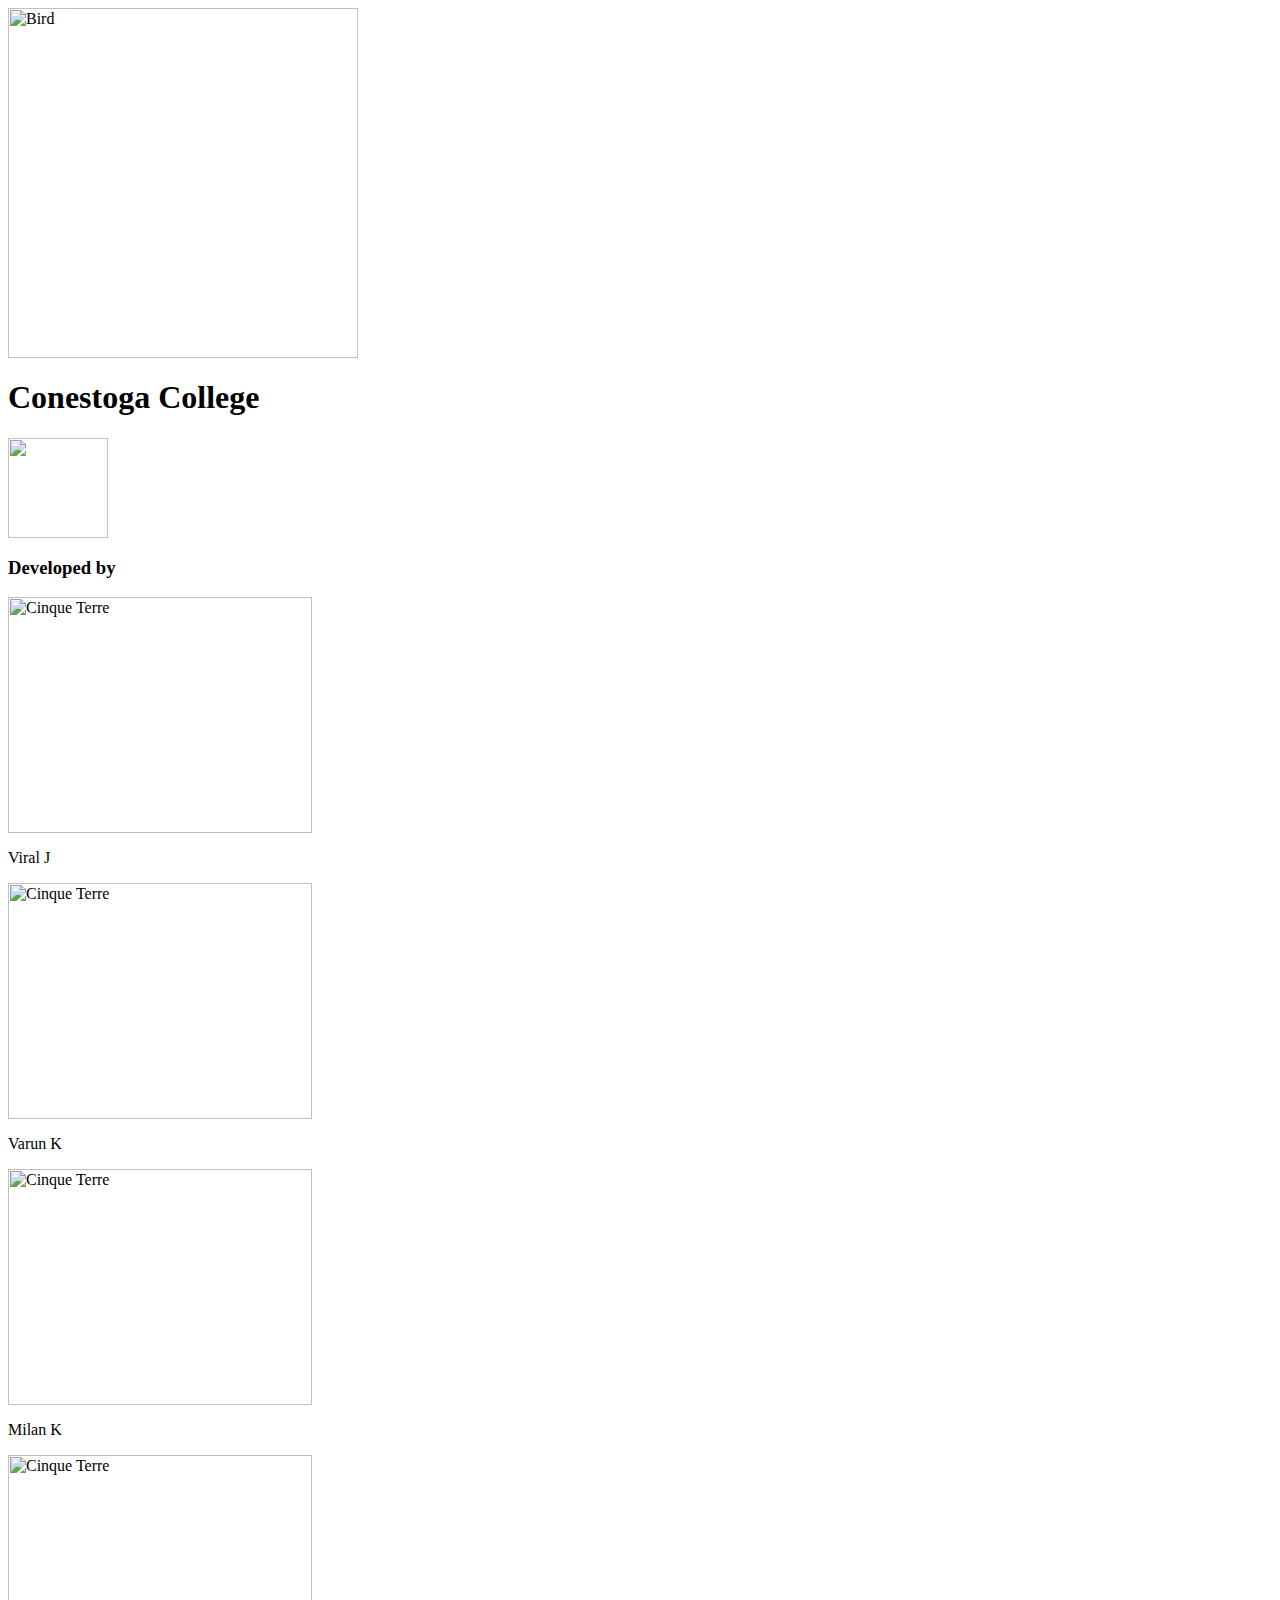
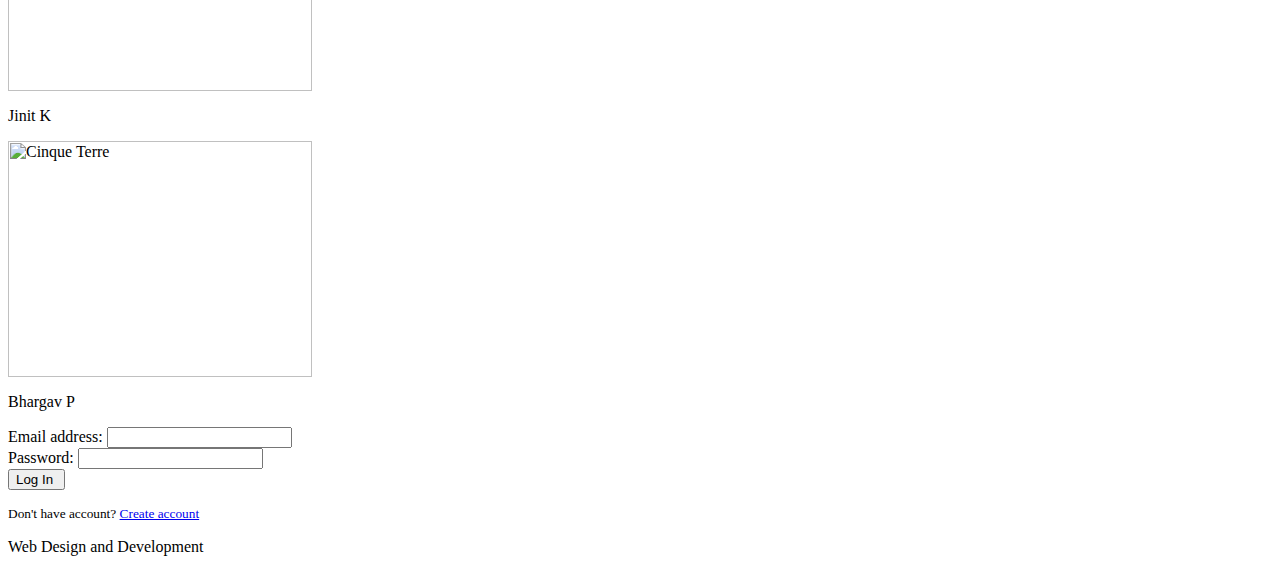
==== index.html @ 510b3731 "simple index.html created" ====
<!DOCTYPE>
<html>
<head>
	<title>Web Design and Development</title>
	<meta charset="utf-8">
  	<meta name="viewport" content="width=device-width, initial-scale=1">
	<link rel="stylesheet" type="text/css" href="css/bootstrap.min.css">
	<link rel="stylesheet" type="text/css" href="css/style.css">
	
	<script type="text/javascript" src="js/custom.js"></script>
</head>
<body>


	<div class="jumbotron container-fluid-header text-center bg-1">
		
		<img src="images/logo/logo.jpg" class="img-responsive img-circle margin" style="display:inline" alt="Bird" width="350" height="350">
		<h1>Conestoga College</h1>
	  	<a href="javascript:void(0)" onclick="scrollToele()"><img src="images/white-arrow-down.png" height="100" width="100"></a>
	</div>
	<div class="jumbotron container-fluid text-center bg-2" id="youridhere">

	  	<h3>Developed by</h3>
	  	<div class="row">
		    <div class="col-lg-2 col-lg-offset-1">
		    	<img src="images/viral.png" class="img-responsive img-circle devUser" alt="Cinque Terre" width="304" height="236">
		    	<p>Viral J</p>
		    </div>
		    <div class="col-lg-2">
		    	<img src="images/varun.png" class="img-responsive img-circle devUser" alt="Cinque Terre" width="304" height="236">	
		    	<p>Varun K</p>
		    </div>
		    <div class="col-lg-2">
		    	<img src="images/milan.png" class="img-responsive img-circle devUser" alt="Cinque Terre" width="304" height="236">	
		    	<p>Milan K</p>
		    </div>
		    <div class="col-lg-2">
		    	<img src="images/jinit.jpg" class="img-responsive img-circle devUser" alt="Cinque Terre" width="304" height="236">	
		    	<p>Jinit K</p>
		    </div>
		    <div class="col-lg-2">
		    	<img src="images/bhargav.png" class="img-responsive img-circle devUser" alt="Cinque Terre" width="304" height="236">
		    	<p>Bhargav P</p>	
		    </div>
		</div>
		
		<div class="container">
			<div class="row">
				
				<div class="col-md-4 col-md-offset-4 text-center">
					<form action="admin/dashboard.html">
					  	<div class="form-group">
					    	<label for="email">Email address:</label>
					    	<input type="text" class="form-control" id="email">
						</div>
						<div class="form-group">
						    <label for="pwd">Password:</label>
						    <input type="password" class="form-control" id="pwd">
						</div>
					  	
					  	<button type="submit" class="btn btn-success btn-radius">Log In&nbsp;<i class="glyphicon glyphicon-log-in"></i></button>
					</form>
					<small>Don't have account? <a href="register.html">Create account</a></small>
				</div>
			
			</div>
			
		</div>

  	</div>
	
 	<footer class="container-fluid bg-4 text-center">
	  <p>Web Design and Development&nbsp;<i class="glyphicon glyphicon-copyright-mark"></i></p> 
	</footer>
  
</body>
</html>
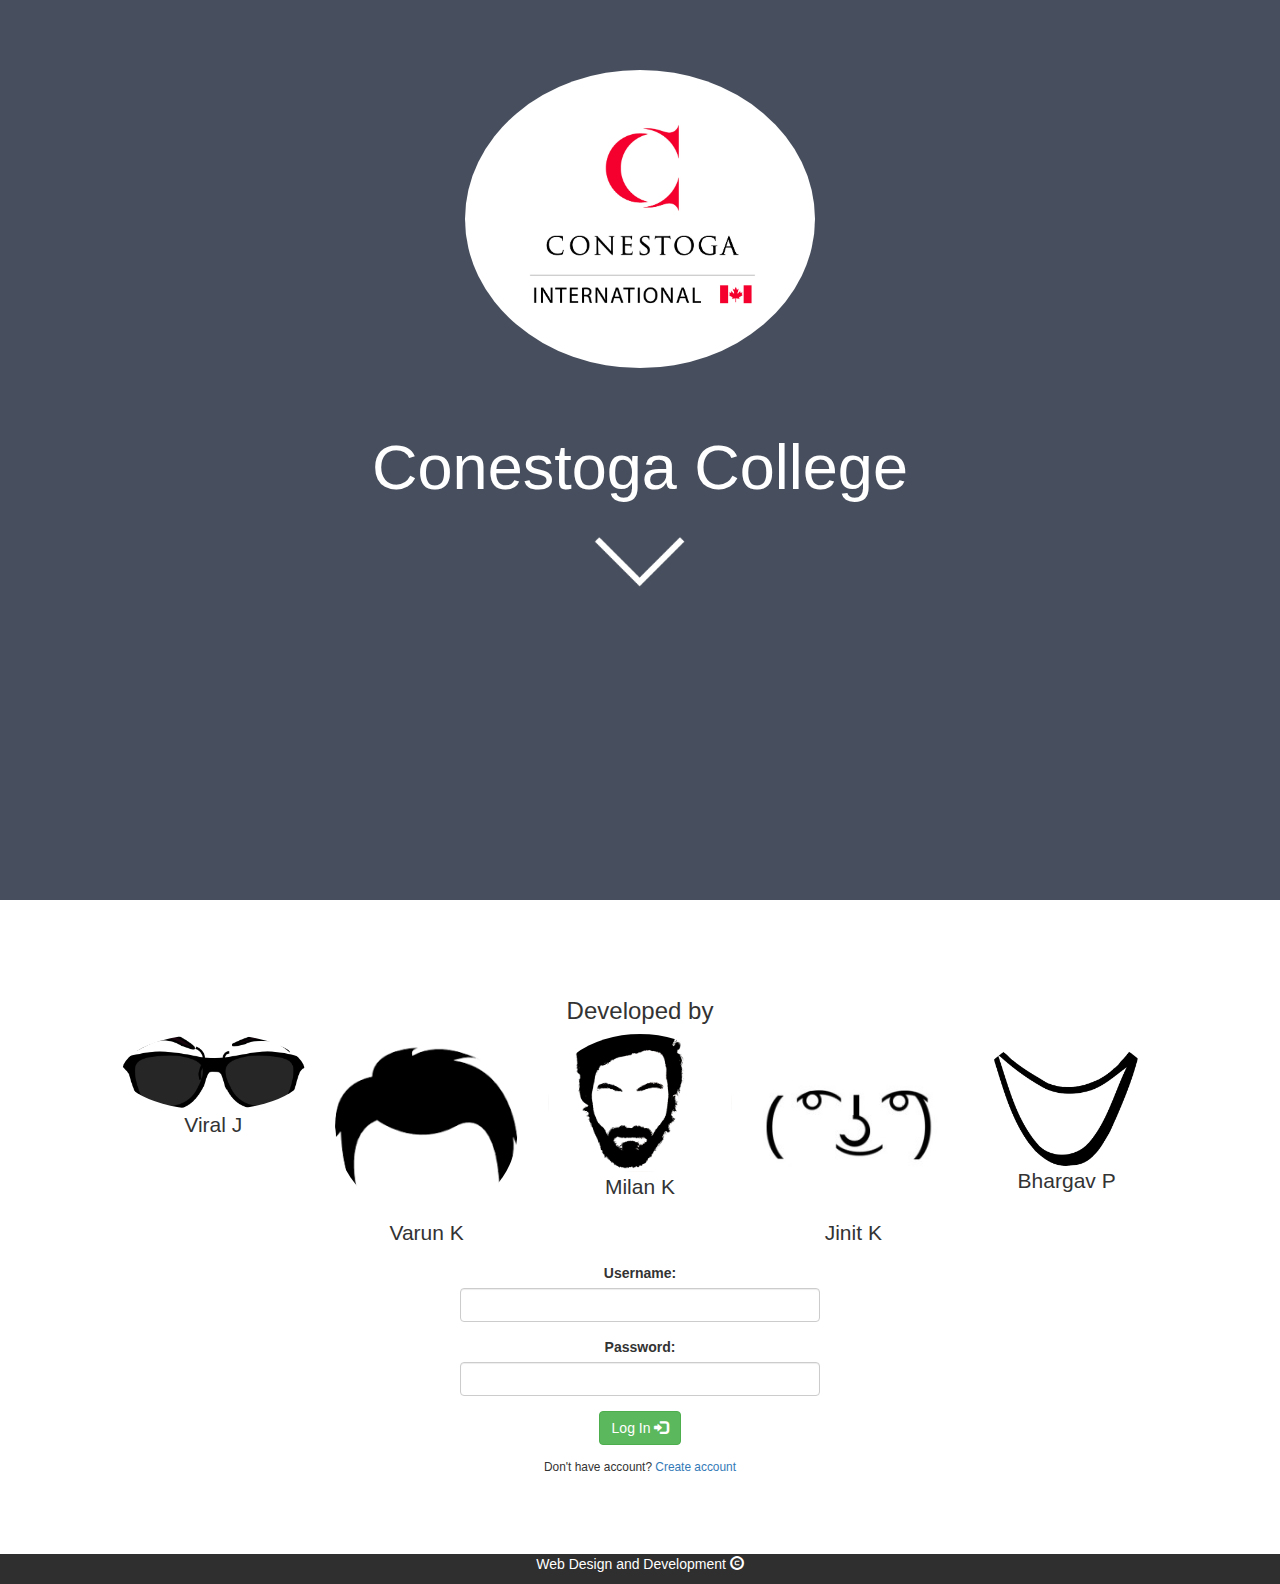
==== commit db02c801: "regex for username is created,for both login and registration" ====
--- a/index.html
+++ b/index.html
@@ -48,10 +48,10 @@
 			<div class="row">
 				
 				<div class="col-md-4 col-md-offset-4 text-center">
-					<form action="admin/dashboard.html">
+					<form action="admin/dashboard.html" onsubmit="return(loginCheck());">
 					  	<div class="form-group">
-					    	<label for="email">Email address:</label>
-					    	<input type="text" class="form-control" id="email">
+					    	<label for="email">Username:</label>
+					    	<input type="text" class="form-control" id="username">
 						</div>
 						<div class="form-group">
 						    <label for="pwd">Password:</label>
--- a/css/style.css
+++ b/css/style.css
@@ -0,0 +1,35 @@
+
+.bg-1{
+  height: 100vh;
+  background-color: #474e5d; 
+  color: #ffffff;
+}
+.margin {margin-bottom: 45px;}
+.bg-2 { 
+      background-color: #fff;
+      
+  }
+.container-fluid-header {
+    padding-top: 70px;
+    padding-bottom: 70px;
+}
+img.devUser {
+  border: 0 none;
+  display: inline-block;
+  height: auto;
+  max-width: 100%;
+  vertical-align: middle;
+}
+.sidebar{
+  background-color: #333;
+  color:#000;
+
+}
+.cuSize{
+ 
+  border: 1px solid;
+}
+.bg-4 { 
+      background-color: #2f2f2f; 
+      color: #fff;
+  }
